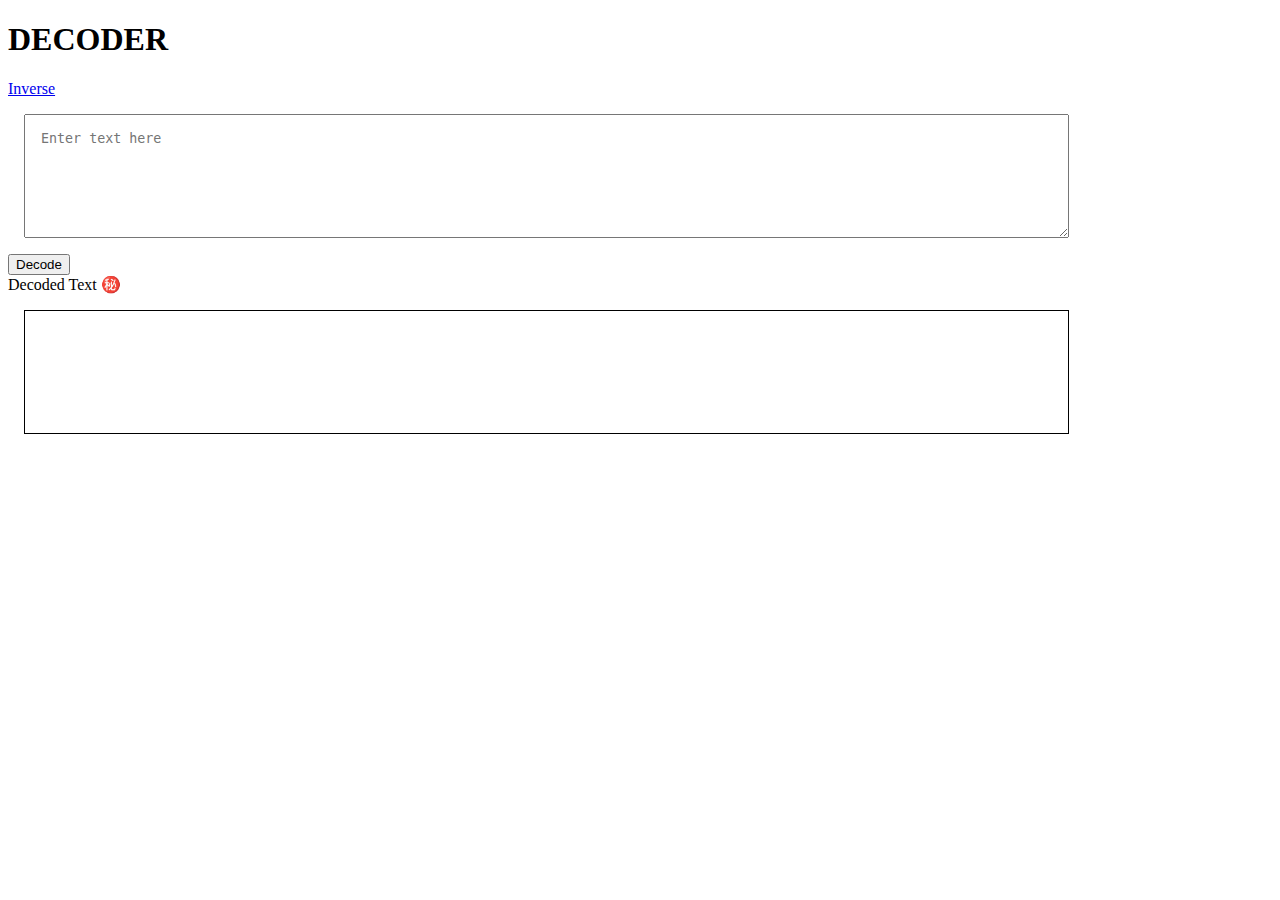
==== inverse.html @ 21b723d1 "feat: added inverse" ====
<!DOCTYPE html>
<html lang="en">
<head>
    <meta charset="UTF-8">
    <meta http-equiv="X-UA-Compatible" content="IE=edge">
    <meta name="viewport" content="width=device-width, initial-scale=1.0">
    <title>encoder</title>
    <link rel="stylesheet" href="/styles.css">
</head>
<body>
    <h1>DECODER</h1>
    <a href="/index.html">Inverse</a>
    <textarea id="txt-input" placeholder="Enter text here" ></textarea>
    <button id="btn-code">Decode</button>
    <div>Decoded Text ㊙️</div>
    <div id="output"></div>

    <script src="appinverse.js" type="text/javascript"></script>
</body>
</html>
---- styles.css ----
#txt-input{
    width: 80%;
    height: 10vh;
    display: block;
    margin: 1rem;
    padding: 1rem;
}

#output{
    border: 1px solid black;
    height: 10vh;
    width: 80%;
    margin: 1rem;
    padding: 1rem;
}
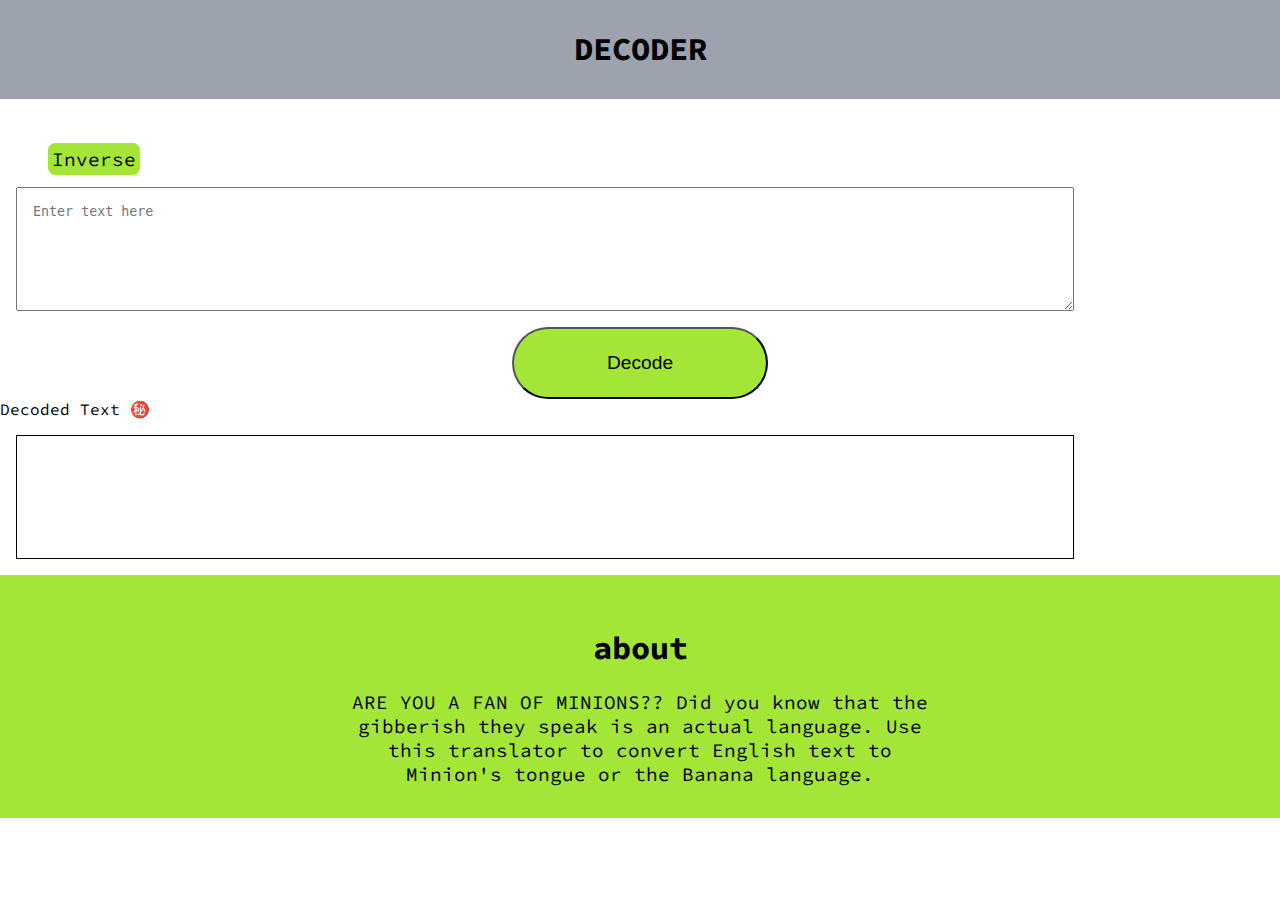
==== commit 85f70159: "update css" ====
--- a/inverse.html
+++ b/inverse.html
@@ -8,12 +8,21 @@
     <link rel="stylesheet" href="/styles.css">
 </head>
 <body>
-    <h1>DECODER</h1>
-    <a href="/index.html">Inverse</a>
+    <nav class="navigation" style="background-color: var(--secondary-color);">
+        <h1>DECODER</h1>
+    </nav>
+    <a class="btn-style btn-inverse" href="/index.html">Inverse</a>
     <textarea id="txt-input" placeholder="Enter text here" ></textarea>
-    <button id="btn-code">Decode</button>
+    
+    
+    <button class="btn btn-style" >Decode</button>
+    
     <div>Decoded Text ㊙️</div>
-    <div id="output"></div>
+    <div id="output" class="box-style"></div>
+    <footer class="footer"  style="background-color: var(--primary-color);">
+        <h1>about</h1>
+        <p style="font-size: larger;">ARE YOU A FAN OF MINIONS??  Did you know that the gibberish they speak is an actual language. Use this translator to convert English text to Minion's tongue or the Banana language.</p>
+    </footer>
 
     <script src="appinverse.js" type="text/javascript"></script>
 </body>
--- a/styles.css
+++ b/styles.css
@@ -1,3 +1,25 @@
+@import url('https://fonts.googleapis.com/css2?family=Source+Code+Pro:wght@400;700&display=swap');
+
+:root {
+    --primary-color: #A3E635;
+    --secondary-color: #9CA3AF;
+}
+
+body {
+    font-family: 'Source Code Pro', monospace;
+    margin: 0px;
+}
+
+
+nav
+{
+    background-color: var(--primary-color);
+    text-align: center;
+    padding: 0.5rem;
+    margin-bottom: 3rem;
+}
+
+
 #txt-input{
     width: 80%;
     height: 10vh;
@@ -12,4 +34,50 @@
     width: 80%;
     margin: 1rem;
     padding: 1rem;
-}+}
+.btn{
+    width: 20%;
+    height: 8vh;
+    display: block;
+    padding: 1rem;
+    margin: auto;
+    
+    border-radius: 3rem;
+    font-size: 3vh;
+
+}
+.btn-style{
+    font-size: larger; 
+    background-color: var(--primary-color);   
+}
+.btn-inverse{
+    text-decoration: none;
+    color: black;
+    background-color: var(--primary-color);
+    border: 4px solid var(--primary-color);
+    border-radius: 0.5rem;
+    margin-left: 3rem;  
+}
+
+.box-style{
+    width: 50%;
+    height: 10vh;
+    margin: auto;
+    padding: 1rem;
+}
+
+
+.footer{
+    background-color: var(--secondary-color);
+    padding: 2rem 1rem;
+    text-align: center;
+  
+}   
+
+.footer p{
+    max-width: 600px;
+    margin: auto;
+    padding-left: 1rem;
+    padding-right: 1rem;
+    
+} 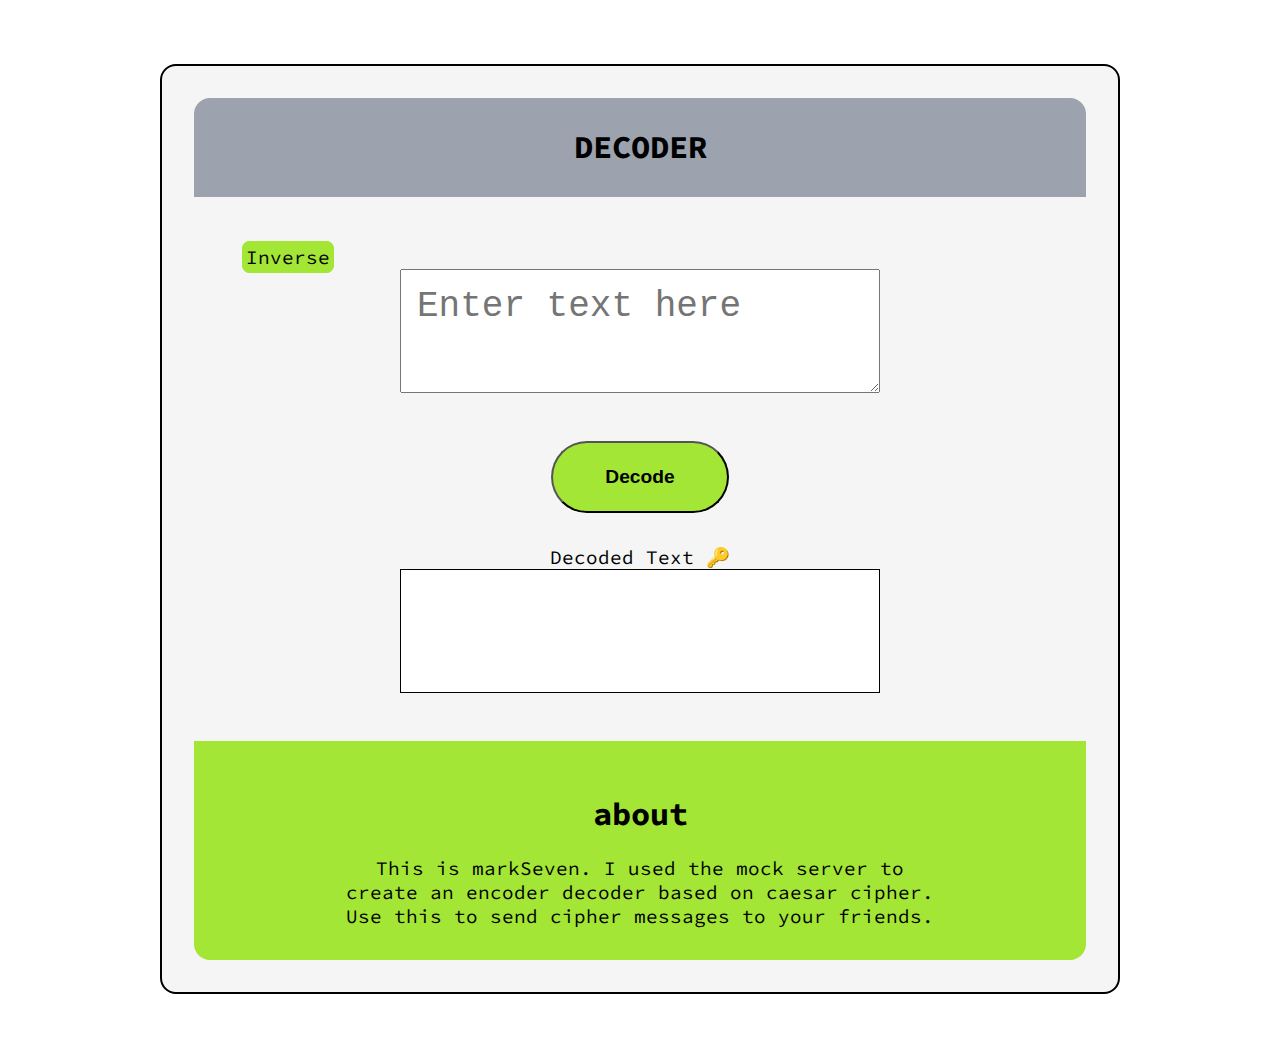
==== commit 36aa9213: "update: styles.css" ====
--- a/inverse.html
+++ b/inverse.html
@@ -8,21 +8,23 @@
     <link rel="stylesheet" href="/styles.css">
 </head>
 <body>
+    <div class="container">
     <nav class="navigation" style="background-color: var(--secondary-color);">
         <h1>DECODER</h1>
     </nav>
     <a class="btn-style btn-inverse" href="/index.html">Inverse</a>
-    <textarea id="txt-input" placeholder="Enter text here" ></textarea>
+    <textarea id="txt-input" class="box-style" placeholder="Enter text here" ></textarea>
     
     
-    <button class="btn btn-style" >Decode</button>
-    
-    <div>Decoded Text ㊙️</div>
+    <button id="btn-code" class="btn btn-style" >Decode</button>
+    <div style="padding: 1rem;"> </div>
+    <div style="font-size: larger; text-align: center;">Decoded Text 🔑 </div>
     <div id="output" class="box-style"></div>
     <footer class="footer"  style="background-color: var(--primary-color);">
         <h1>about</h1>
-        <p style="font-size: larger;">ARE YOU A FAN OF MINIONS??  Did you know that the gibberish they speak is an actual language. Use this translator to convert English text to Minion's tongue or the Banana language.</p>
+        <p style="font-size: larger;">This is markSeven. I used the mock server to create an encoder decoder based on caesar cipher. Use this to send cipher messages to your friends.</p>
     </footer>
+    </div>
 
     <script src="appinverse.js" type="text/javascript"></script>
 </body>
--- a/styles.css
+++ b/styles.css
@@ -17,30 +17,45 @@
     text-align: center;
     padding: 0.5rem;
     margin-bottom: 3rem;
+    border-top-left-radius: 1rem;
+    border-top-right-radius: 1rem;
 }
 
 
 #txt-input{
-    width: 80%;
-    height: 10vh;
-    display: block;
-    margin: 1rem;
-    padding: 1rem;
+    display: block; 
+    font-size: 4vh;
 }
 
 #output{
     border: 1px solid black;
+    font-size: 4vh;
+    background-color: white;
+}
+
+
+.box-style{
+    width: 50%;
     height: 10vh;
-    width: 80%;
-    margin: 1rem;
+    margin: auto;
     padding: 1rem;
+    margin-bottom: 3rem;
 }
+.container{
+  border: 2px solid black;
+  margin: 4rem 10rem;
+  padding: 2rem;
+  background-color: whitesmoke;
+  border-radius: 1rem;
+}
+
 .btn{
     width: 20%;
     height: 8vh;
     display: block;
     padding: 1rem;
     margin: auto;
+    font-weight: 600;  
     
     border-radius: 3rem;
     font-size: 3vh;
@@ -48,7 +63,8 @@
 }
 .btn-style{
     font-size: larger; 
-    background-color: var(--primary-color);   
+    background-color: var(--primary-color); 
+   
 }
 .btn-inverse{
     text-decoration: none;
@@ -59,19 +75,14 @@
     margin-left: 3rem;  
 }
 
-.box-style{
-    width: 50%;
-    height: 10vh;
-    margin: auto;
-    padding: 1rem;
-}
 
 
 .footer{
     background-color: var(--secondary-color);
     padding: 2rem 1rem;
     text-align: center;
-  
+    border-bottom-left-radius: 1rem;
+    border-bottom-right-radius: 1rem;
 }   
 
 .footer p{
